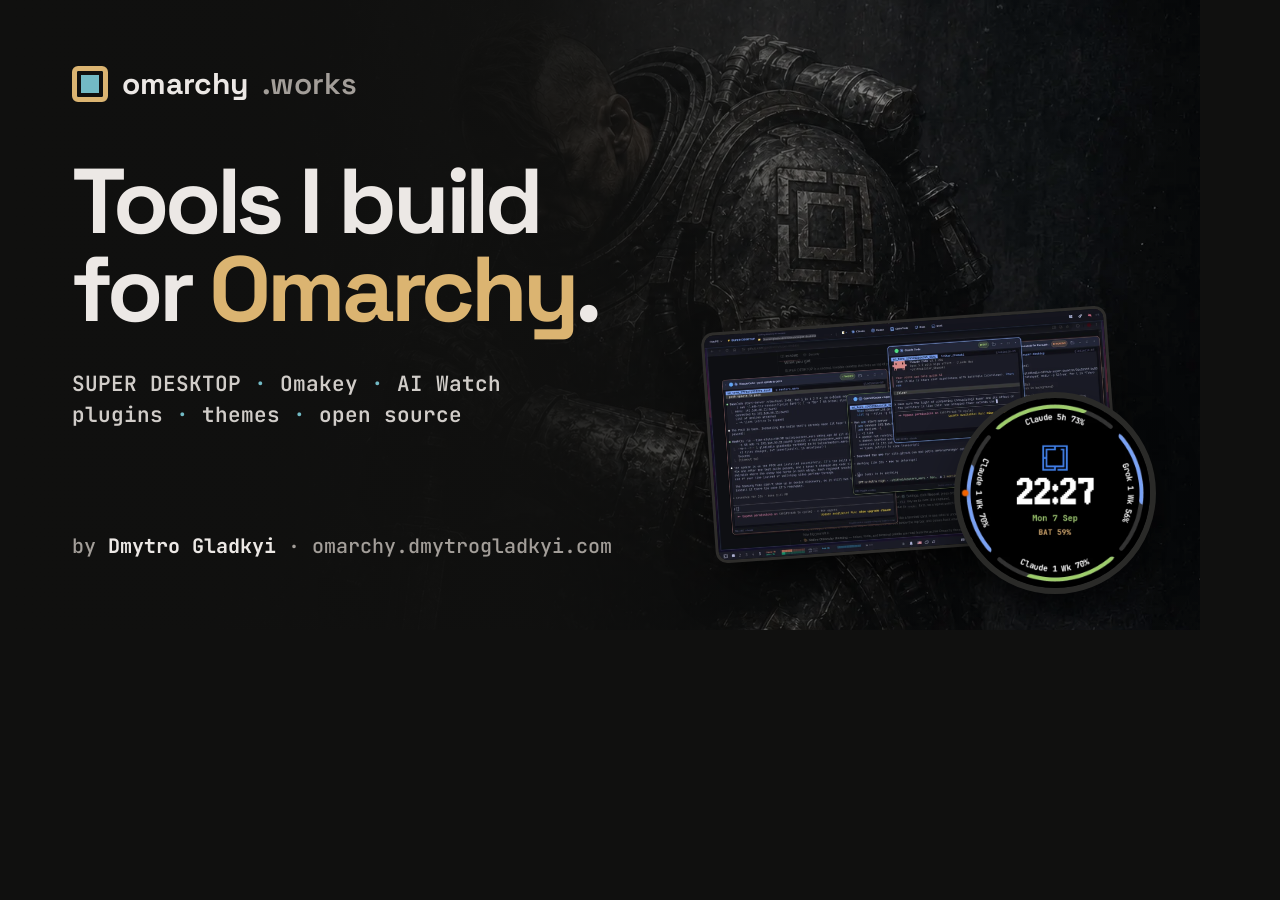
==== tools/social-card.html @ 5a37fdc3 "Add the Omarchy Works website A single static page for GitHub Pages: SUPER DESKTOP, Omakey and the O" ====
<!doctype html>
<!-- Source of assets/social-card.jpg. Render with tools/render-social-card.sh. -->
<html lang="en">
<head>
<meta charset="utf-8">
<title>Omarchy Works social card</title>
<link rel="stylesheet" href="https://fonts.googleapis.com/css2?family=JetBrains+Mono:wght@500;600&family=Space+Grotesk:wght@600;700&display=swap">
<style>
  html, body { margin: 0; width: 1200px; height: 630px; overflow: hidden; background: #10100f; }
  .card { position: relative; width: 1200px; height: 630px; color: #ece8e5; font-family: "Space Grotesk", sans-serif; }
  .art { position: absolute; inset: 0; background: url(../assets/img/hero-dark.webp) 78% 30% / cover no-repeat; }
  .card::after {
    content: ""; position: absolute; inset: 0;
    background: linear-gradient(90deg, #10100f 0%, rgba(16,16,15,.96) 44%, rgba(16,16,15,.35) 78%, rgba(16,16,15,.15) 100%);
  }
  .copy { position: absolute; z-index: 1; left: 72px; top: 64px; width: 640px; }
  .brand { display: flex; align-items: center; gap: 14px; font-weight: 700; font-size: 30px; }
  .brand .dim { color: #a39e99; font-weight: 600; }
  .mark { width: 26px; height: 26px; border-radius: 6px; border: 5px solid #dbb471; box-shadow: inset 0 0 0 4px #10100f, inset 0 0 0 13px #72bac5; }
  h1 { margin: 54px 0 0; font-size: 92px; line-height: .96; letter-spacing: -.045em; }
  h1 span { color: #dbb471; }
  .list { margin: 34px 0 0; font: 600 21px/1.5 "JetBrains Mono", monospace; color: #d1cdc9; }
  .list b { color: #72bac5; font-weight: 600; }
  .by { position: absolute; left: 72px; bottom: 54px; z-index: 1; font: 500 20px/1 "JetBrains Mono", monospace; color: #a39e99; }
  .by strong { color: #ece8e5; }
  .shots { position: absolute; z-index: 1; right: 56px; bottom: 50px; width: 420px; height: 300px; }
  .shots img { position: absolute; border-radius: 12px; border: 3px solid #2e2d2b; box-shadow: 0 24px 60px -20px #000; }
  .sd { width: 400px; right: 30px; bottom: 30px; transform: rotate(-4deg); }
  .watch { width: 190px; border-radius: 50% !important; right: -12px; bottom: -14px; border: 6px solid #2a2a28 !important; }
</style>
</head>
<body>
<div class="card">
  <div class="art"></div>
  <div class="copy">
    <div class="brand"><span class="mark"></span>omarchy<span class="dim">.works</span></div>
    <h1>Tools I build<br>for <span>Omarchy</span>.</h1>
    <p class="list">SUPER DESKTOP <b>·</b> Omakey <b>·</b> AI Watch<br>plugins <b>·</b> themes <b>·</b> open source</p>
  </div>
  <div class="shots">
    <img class="sd" src="../assets/img/super-desktop.webp" alt="">
    <img class="watch" src="../assets/img/watchface.webp" alt="">
  </div>
  <p class="by">by <strong>Dmytro Gladkyi</strong> · omarchy.dmytrogladkyi.com</p>
</div>
</body>
</html>
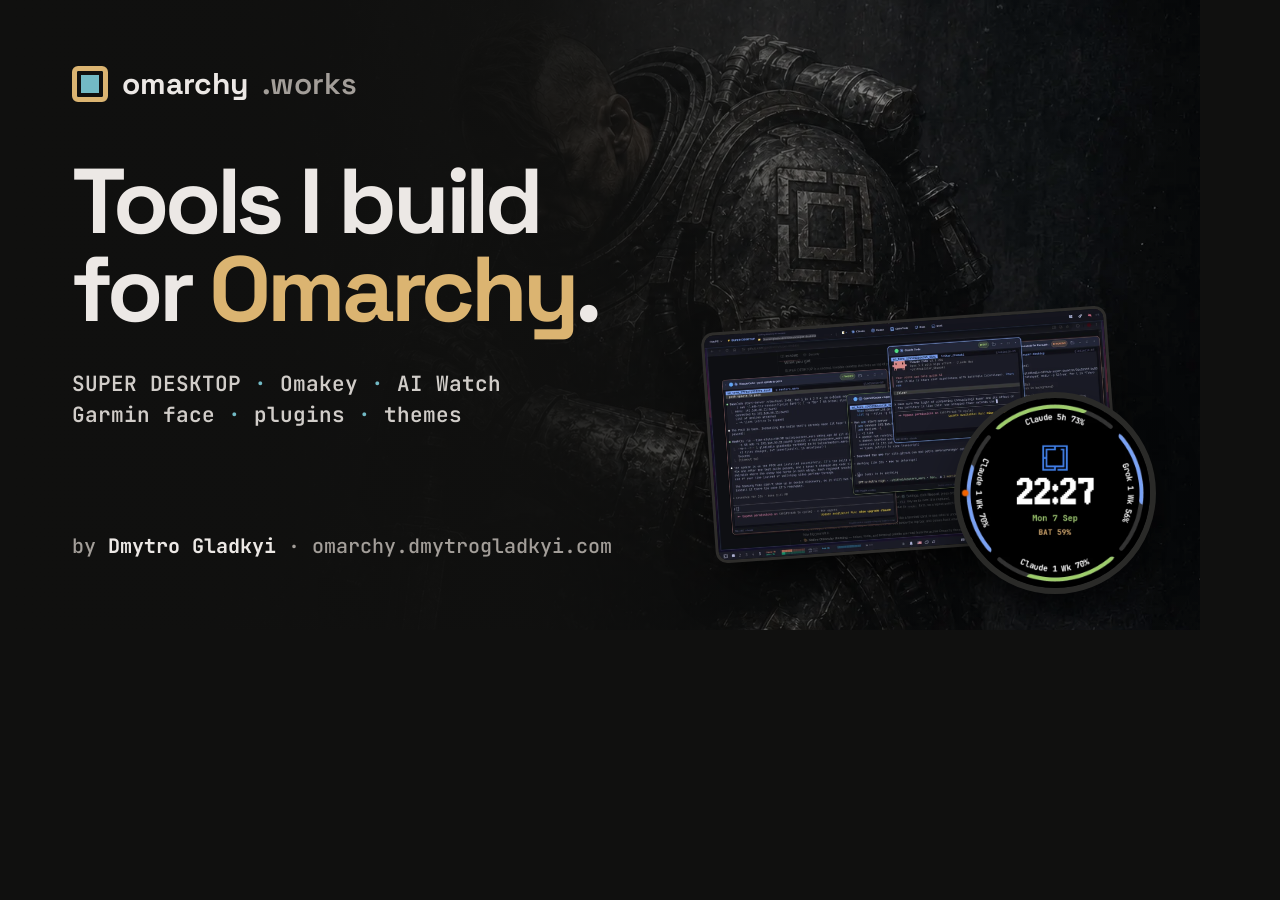
==== commit 281646ae: "Add the Omarchy face for Garmin A fourth app: the Garmin Connect IQ watch face, with its device rend" ====
--- a/tools/social-card.html
+++ b/tools/social-card.html
@@ -35,7 +35,7 @@
   <div class="copy">
     <div class="brand"><span class="mark"></span>omarchy<span class="dim">.works</span></div>
     <h1>Tools I build<br>for <span>Omarchy</span>.</h1>
-    <p class="list">SUPER DESKTOP <b>·</b> Omakey <b>·</b> AI Watch<br>plugins <b>·</b> themes <b>·</b> open source</p>
+    <p class="list">SUPER DESKTOP <b>·</b> Omakey <b>·</b> AI Watch<br>Garmin face <b>·</b> plugins <b>·</b> themes</p>
   </div>
   <div class="shots">
     <img class="sd" src="../assets/img/super-desktop.webp" alt="">
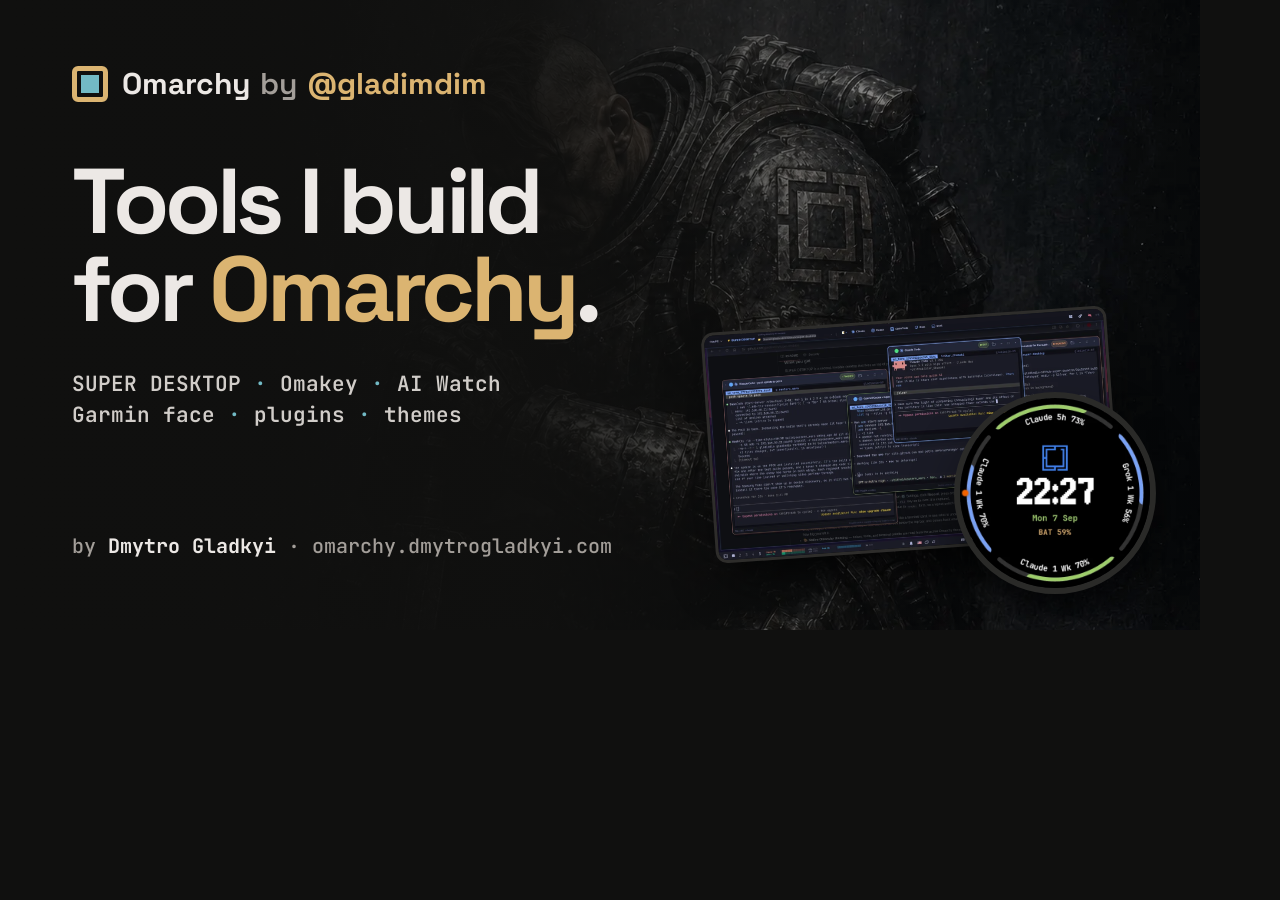
==== commit e2e16700: "Brand the site as Omarchy by @gladimdim The header title now reads "Omarchy by @gladimdim" and links" ====
--- a/tools/social-card.html
+++ b/tools/social-card.html
@@ -15,7 +15,8 @@
   }
   .copy { position: absolute; z-index: 1; left: 72px; top: 64px; width: 640px; }
   .brand { display: flex; align-items: center; gap: 14px; font-weight: 700; font-size: 30px; }
-  .brand .dim { color: #a39e99; font-weight: 600; }
+  .brand .dim { color: #a39e99; font-weight: 600; margin: 0 -4px; }
+  .brand .handle { color: #dbb471; }
   .mark { width: 26px; height: 26px; border-radius: 6px; border: 5px solid #dbb471; box-shadow: inset 0 0 0 4px #10100f, inset 0 0 0 13px #72bac5; }
   h1 { margin: 54px 0 0; font-size: 92px; line-height: .96; letter-spacing: -.045em; }
   h1 span { color: #dbb471; }
@@ -33,7 +34,7 @@
 <div class="card">
   <div class="art"></div>
   <div class="copy">
-    <div class="brand"><span class="mark"></span>omarchy<span class="dim">.works</span></div>
+    <div class="brand"><span class="mark"></span>Omarchy<span class="dim">by</span><span class="handle">@gladimdim</span></div>
     <h1>Tools I build<br>for <span>Omarchy</span>.</h1>
     <p class="list">SUPER DESKTOP <b>·</b> Omakey <b>·</b> AI Watch<br>Garmin face <b>·</b> plugins <b>·</b> themes</p>
   </div>
